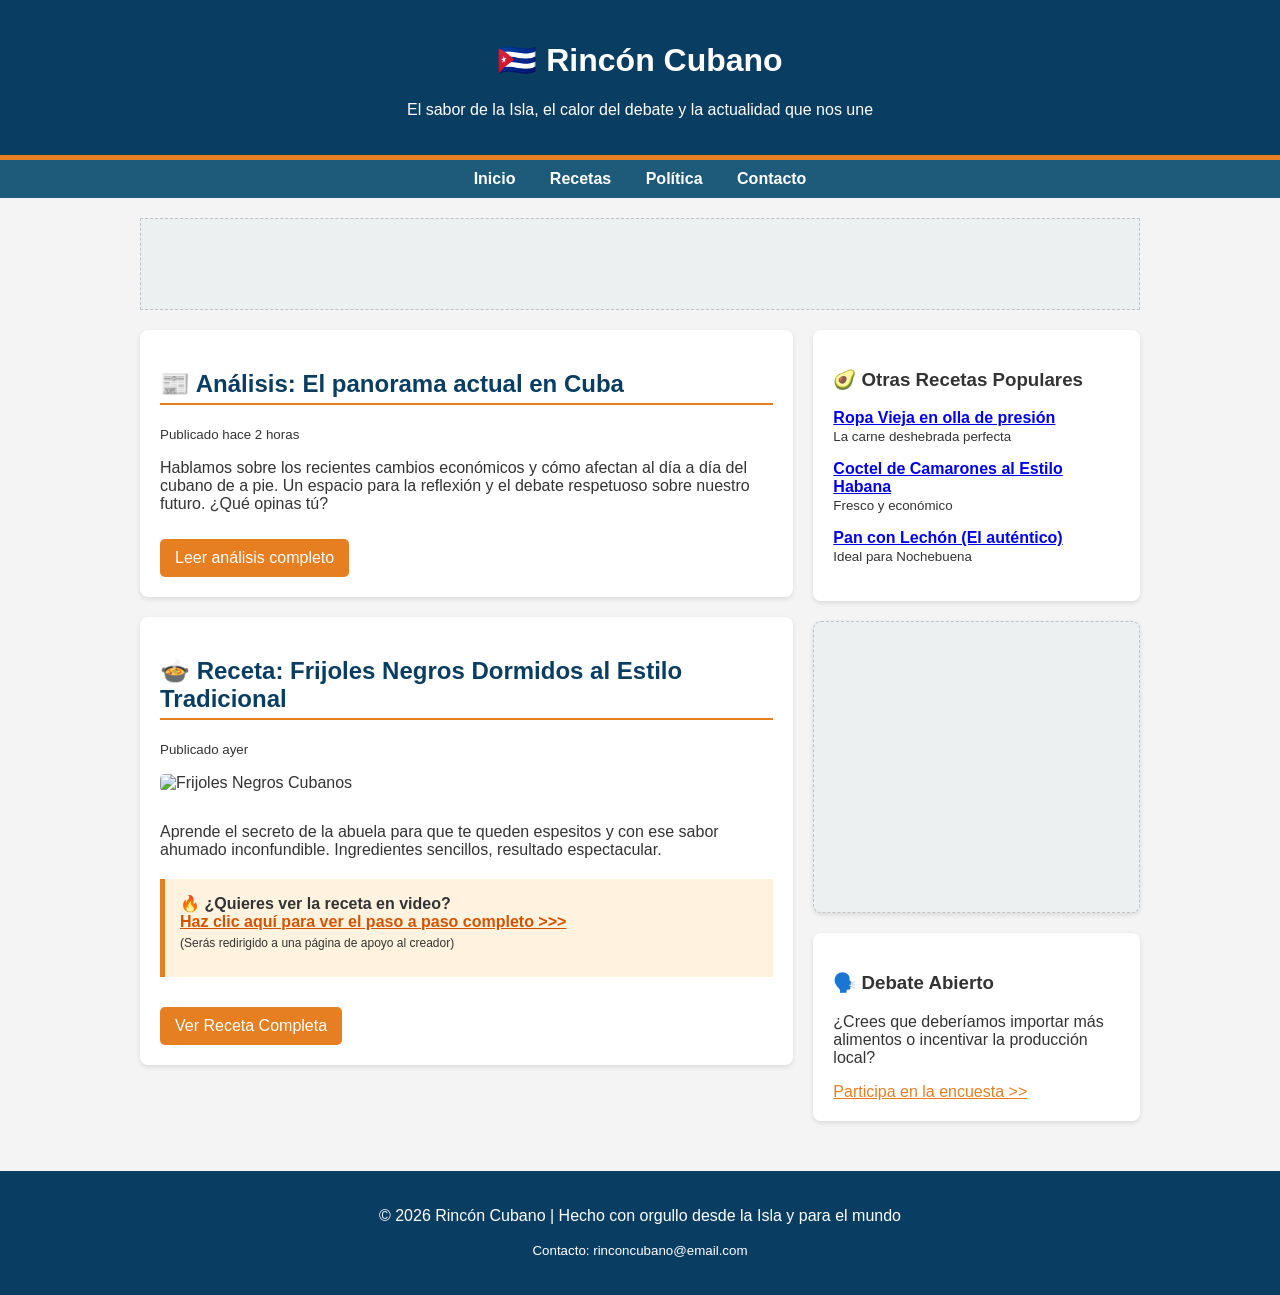
==== index.html @ cc253acf "Update index.html" ====
<!DOCTYPE html>
<html lang="es">
<head>
    <meta charset="UTF-8">
    <meta name="viewport" content="width=device-width, initial-scale=1.0">
    <title>Rincón Cubano - Recetas, Política y Más</title>
    <link rel="icon" type="image/png" href="img/logo.png?v=1">
    <style>
        /* Este es el diseño visual. Puedes cambiar los colores si quieres */
        body {
            font-family: 'Segoe UI', Tahoma, Geneva, Verdana, sans-serif;
            margin: 0;
            padding: 0;
            background-color: #f4f4f4;
            color: #333;
        }
        header {
            background-color: #0a3d62; /* Azul oscuro cubano */
            color: white;
            padding: 20px;
            text-align: center;
            border-bottom: 5px solid #e67e22;
        }
        nav {
            background-color: #1e5a7a;
            padding: 10px;
            text-align: center;
        }
        nav a {
            color: white;
            margin: 0 15px;
            text-decoration: none;
            font-weight: bold;
        }
        .container {
            max-width: 1000px;
            margin: 20px auto;
            padding: 0 15px;
        }
        /* ZONA IDEAL PARA BANNER DE ADSTERRA */
        .ad-banner-top {
            background-color: #ecf0f1;
            min-height: 90px;
            margin-bottom: 20px;
            text-align: center;
            border: 1px dashed #bdc3c7;
            display: flex;
            align-items: center;
            justify-content: center;
            color: #7f8c8d;
        }
        /* Tarjetas de contenido */
        .grid {
            display: grid;
            grid-template-columns: 2fr 1fr;
            gap: 20px;
        }
        .card {
            background: white;
            padding: 20px;
            border-radius: 8px;
            box-shadow: 0 2px 5px rgba(0,0,0,0.1);
            margin-bottom: 20px;
        }
        .card img {
            max-width: 100%;
            height: auto;
            border-radius: 5px;
        }
        h2 {
            color: #0a3d62;
            border-bottom: 2px solid #e67e22;
            padding-bottom: 5px;
        }
        .btn {
            display: inline-block;
            background-color: #e67e22;
            color: white;
            padding: 10px 15px;
            text-decoration: none;
            border-radius: 5px;
            margin-top: 10px;
        }
        footer {
            text-align: center;
            padding: 20px;
            background-color: #0a3d62;
            color: white;
            margin-top: 30px;
        }
        /* SmartLink disfrazado de botón */
        .smartlink-box {
            background-color: #fff3e0;
            border-left: 5px solid #e67e22;
            padding: 15px;
            margin: 20px 0;
        }
    </style>
</head>
<body>

    <header>
        <h1>🇨🇺 Rincón Cubano</h1>
        <p>El sabor de la Isla, el calor del debate y la actualidad que nos une</p>
    </header>

    <nav>
        <a href="#">Inicio</a>
        <a href="#">Recetas</a>
        <a href="#">Política</a>
        <a href="#">Contacto</a>
    </nav>

    <div class="container">
        <!-- ########## BANNER 728x90 - ADSTERRA ########## -->
        <div class="ad-banner-top">
            <script>
                atOptions = {
                    'key' : '49e50f611a7b128eabe27b672810428b',
                    'format' : 'iframe',
                    'height' : 90,
                    'width' : 728,
                    'params' : {}
                };
            </script>
            <script src="https://www.highperformanceformat.com/49e50f611a7b128eabe27b672810428b/invoke.js"></script>
        </div>

        <div class="grid">
            <!-- COLUMNA IZQUIERDA (Contenido Principal) -->
            <div class="main-content">
                <!-- Artículo destacado sobre Política -->
                <div class="card">
                    <h2>📰 Análisis: El panorama actual en Cuba</h2>
                    <p><small>Publicado hace 2 horas</small></p>
                    <p>Hablamos sobre los recientes cambios económicos y cómo afectan al día a día del cubano de a pie. Un espacio para la reflexión y el debate respetuoso sobre nuestro futuro. ¿Qué opinas tú?</p>
                    <a href="#" class="btn">Leer análisis completo</a>
                </div>

                <!-- Artículo de Receta Destacada -->
                <div class="card">
                    <h2>🍲 Receta: Frijoles Negros Dormidos al Estilo Tradicional</h2>
                    <p><small>Publicado ayer</small></p>
                    <!-- Puedes cambiar esta imagen por una tuya más adelante -->
                    <img src="https://placehold.co/600x300/0a3d62/white?text=Frijoles+Dormidos" alt="Frijoles Negros Cubanos" style="width:100%; margin-bottom:15px;">
                    <p>Aprende el secreto de la abuela para que te queden espesitos y con ese sabor ahumado inconfundible. Ingredientes sencillos, resultado espectacular.</p>
                    
                    <!-- ########## SMARTLINK DE ADSTERRA DISFRAZADO ########## -->
                    <div class="smartlink-box">
                        <strong>🔥 ¿Quieres ver la receta en video?</strong> <br>
                        <!-- CAMBIA EL "#" POR TU ENLACE DE SMARTLINK DE ADSTERRA -->
                        <a href="https://www.profitablecpmratenetwork.com/zvdcb11w?key=2efe90c035495862b99218799330a137" target="_blank" style="color: #d35400; font-weight: bold;">Haz clic aquí para ver el paso a paso completo >>></a>
                        <p style="font-size:12px; margin-top:5px;">(Serás redirigido a una página de apoyo al creador)</p>
                    </div>
                    
                    <a href="#" class="btn">Ver Receta Completa</a>
                </div>
            </div>

            <!-- COLUMNA DERECHA (Sidebar para Recetas Rápidas) -->
            <div class="sidebar">
                <div class="card">
                    <h3>🥑 Otras Recetas Populares</h3>
                    <ul style="list-style: none; padding: 0;">
                        <li style="margin-bottom: 15px;">
                            <a href="#" style="font-weight: bold;">Ropa Vieja en olla de presión</a><br>
                            <small>La carne deshebrada perfecta</small>
                        </li>
                        <li style="margin-bottom: 15px;">
                            <a href="#" style="font-weight: bold;">Coctel de Camarones al Estilo Habana</a><br>
                            <small>Fresco y económico</small>
                        </li>
                        <li style="margin-bottom: 15px;">
                            <a href="#" style="font-weight: bold;">Pan con Lechón (El auténtico)</a><br>
                            <small>Ideal para Nochebuena</small>
                        </li>
                    </ul>
                </div>

                <!-- ########## NATIVE BANNER - ADSTERRA ########## -->
                <div class="card" style="min-height: 250px; text-align: center; background: #ecf0f1; border: 1px dashed #bdc3c7;">
                    <script async="async" data-cfasync="false" src="https://pl29198215.profitablecpmratenetwork.com/461940b1f9fb7e7ce9a3de48cf4b657b/invoke.js"></script>
                    <div id="container-461940b1f9fb7e7ce9a3de48cf4b657b"></div>
                </div>
                
                <div class="card">
                    <h3>🗣️ Debate Abierto</h3>
                    <p>¿Crees que deberíamos importar más alimentos o incentivar la producción local?</p>
                    <a href="#" style="color: #e67e22;">Participa en la encuesta >></a>
                </div>
            </div>
        </div>
    </div>

    <footer>
        <p>© 2026 Rincón Cubano | Hecho con orgullo desde la Isla y para el mundo</p>
        <p><small>Contacto: rinconcubano@email.com</small></p>
    </footer>

    <!-- ########## SOCIAL BAR - ADSTERRA ########## -->
    <script src="https://pl29198216.profitablecpmratenetwork.com/50/2a/f2/502af290221df110ef04f537b763bf76.js"></script>

</body>
</html>
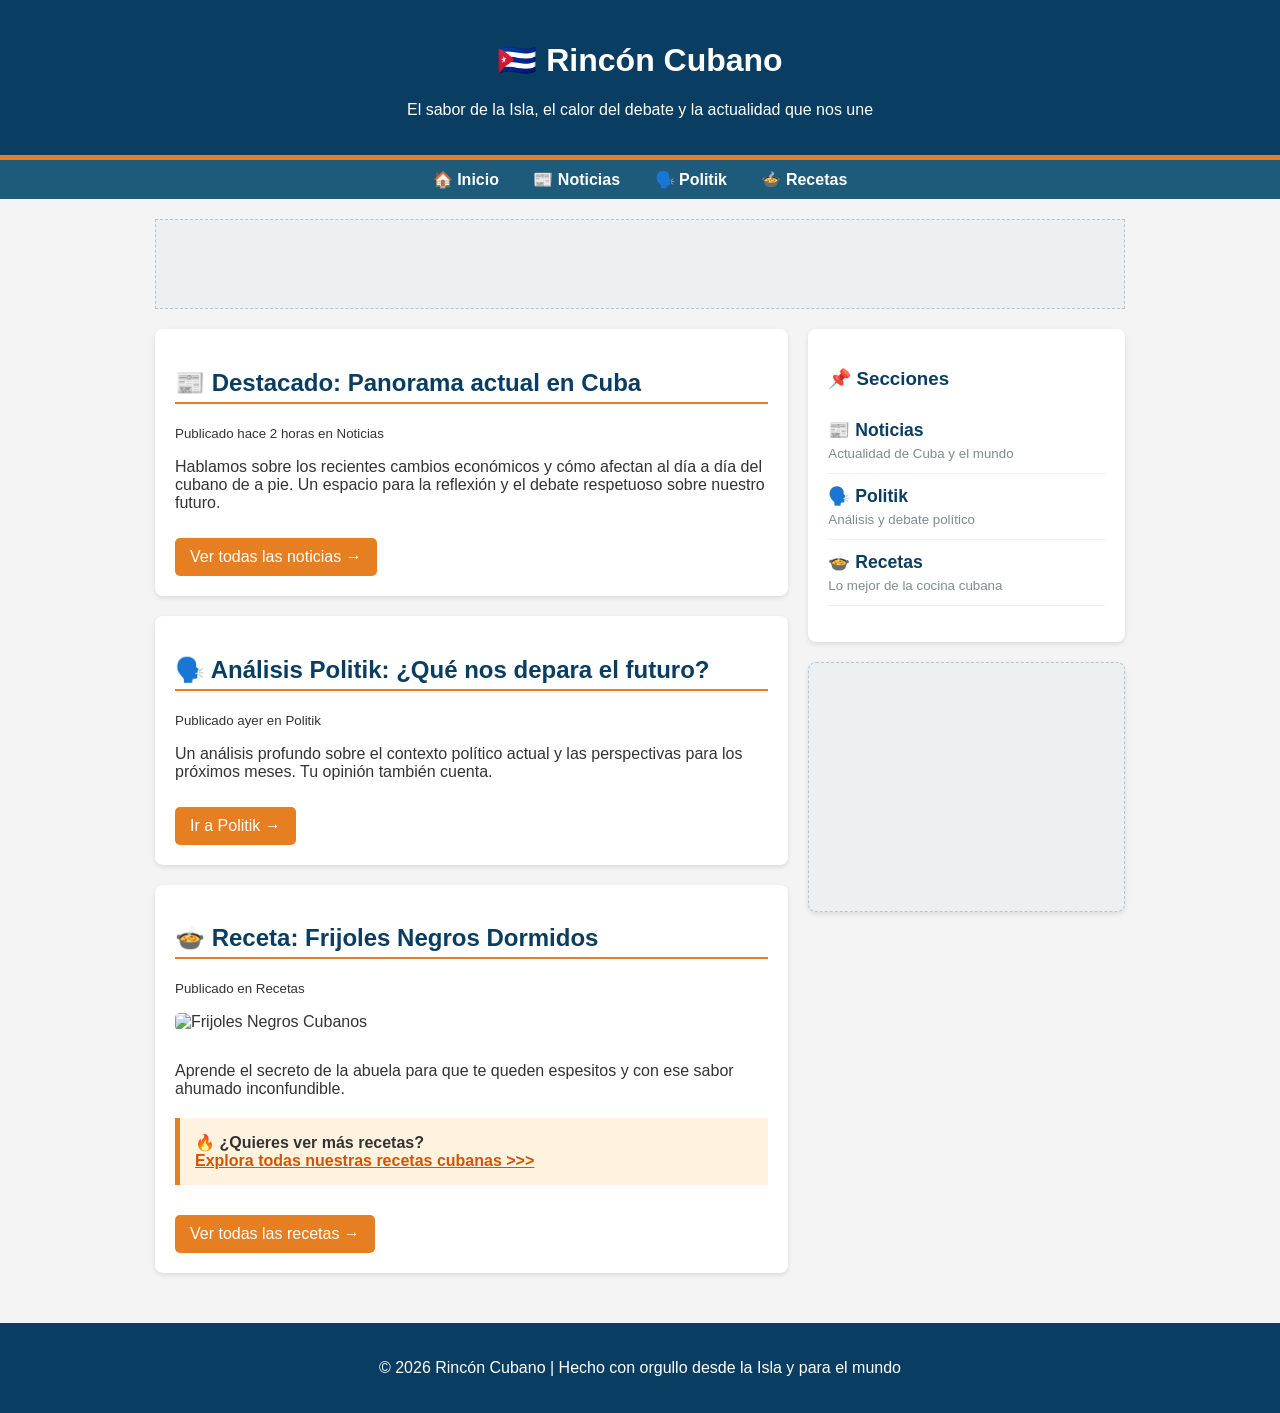
==== commit 8fb483fe: "Update index.html" ====
--- a/index.html
+++ b/index.html
@@ -3,99 +3,8 @@
 <head>
     <meta charset="UTF-8">
     <meta name="viewport" content="width=device-width, initial-scale=1.0">
-    <title>Rincón Cubano - Recetas, Política y Más</title>
-    <link rel="icon" type="image/png" href="img/logo.png?v=1">
-    <style>
-        /* Este es el diseño visual. Puedes cambiar los colores si quieres */
-        body {
-            font-family: 'Segoe UI', Tahoma, Geneva, Verdana, sans-serif;
-            margin: 0;
-            padding: 0;
-            background-color: #f4f4f4;
-            color: #333;
-        }
-        header {
-            background-color: #0a3d62; /* Azul oscuro cubano */
-            color: white;
-            padding: 20px;
-            text-align: center;
-            border-bottom: 5px solid #e67e22;
-        }
-        nav {
-            background-color: #1e5a7a;
-            padding: 10px;
-            text-align: center;
-        }
-        nav a {
-            color: white;
-            margin: 0 15px;
-            text-decoration: none;
-            font-weight: bold;
-        }
-        .container {
-            max-width: 1000px;
-            margin: 20px auto;
-            padding: 0 15px;
-        }
-        /* ZONA IDEAL PARA BANNER DE ADSTERRA */
-        .ad-banner-top {
-            background-color: #ecf0f1;
-            min-height: 90px;
-            margin-bottom: 20px;
-            text-align: center;
-            border: 1px dashed #bdc3c7;
-            display: flex;
-            align-items: center;
-            justify-content: center;
-            color: #7f8c8d;
-        }
-        /* Tarjetas de contenido */
-        .grid {
-            display: grid;
-            grid-template-columns: 2fr 1fr;
-            gap: 20px;
-        }
-        .card {
-            background: white;
-            padding: 20px;
-            border-radius: 8px;
-            box-shadow: 0 2px 5px rgba(0,0,0,0.1);
-            margin-bottom: 20px;
-        }
-        .card img {
-            max-width: 100%;
-            height: auto;
-            border-radius: 5px;
-        }
-        h2 {
-            color: #0a3d62;
-            border-bottom: 2px solid #e67e22;
-            padding-bottom: 5px;
-        }
-        .btn {
-            display: inline-block;
-            background-color: #e67e22;
-            color: white;
-            padding: 10px 15px;
-            text-decoration: none;
-            border-radius: 5px;
-            margin-top: 10px;
-        }
-        footer {
-            text-align: center;
-            padding: 20px;
-            background-color: #0a3d62;
-            color: white;
-            margin-top: 30px;
-        }
-        /* SmartLink disfrazado de botón */
-        .smartlink-box {
-            background-color: #fff3e0;
-            border-left: 5px solid #e67e22;
-            padding: 15px;
-            margin: 20px 0;
-        }
-    </style>
+    <title>Rincón Cubano - Inicio</title>
+    <link rel="stylesheet" href="css/estilo.css">
 </head>
 <body>
 
@@ -105,14 +14,14 @@
     </header>
 
     <nav>
-        <a href="#">Inicio</a>
-        <a href="#">Recetas</a>
-        <a href="#">Política</a>
-        <a href="#">Contacto</a>
+        <a href="index.html">🏠 Inicio</a>
+        <a href="noticias/">📰 Noticias</a>
+        <a href="politik/">🗣️ Politik</a>
+        <a href="recetas/">🍲 Recetas</a>
     </nav>
 
     <div class="container">
-        <!-- ########## BANNER 728x90 - ADSTERRA ########## -->
+        <!-- Banner 728x90 - Adsterra -->
         <div class="ad-banner-top">
             <script>
                 atOptions = {
@@ -127,66 +36,55 @@
         </div>
 
         <div class="grid">
-            <!-- COLUMNA IZQUIERDA (Contenido Principal) -->
+            <!-- Columna principal -->
             <div class="main-content">
-                <!-- Artículo destacado sobre Política -->
+                <!-- Artículo destacado de Noticias -->
                 <div class="card">
-                    <h2>📰 Análisis: El panorama actual en Cuba</h2>
-                    <p><small>Publicado hace 2 horas</small></p>
-                    <p>Hablamos sobre los recientes cambios económicos y cómo afectan al día a día del cubano de a pie. Un espacio para la reflexión y el debate respetuoso sobre nuestro futuro. ¿Qué opinas tú?</p>
-                    <a href="#" class="btn">Leer análisis completo</a>
+                    <h2>📰 Destacado: Panorama actual en Cuba</h2>
+                    <p><small>Publicado hace 2 horas en Noticias</small></p>
+                    <p>Hablamos sobre los recientes cambios económicos y cómo afectan al día a día del cubano de a pie. Un espacio para la reflexión y el debate respetuoso sobre nuestro futuro.</p>
+                    <a href="noticias/" class="btn">Ver todas las noticias →</a>
                 </div>
 
-                <!-- Artículo de Receta Destacada -->
+                <!-- Artículo destacado de Politik -->
                 <div class="card">
-                    <h2>🍲 Receta: Frijoles Negros Dormidos al Estilo Tradicional</h2>
-                    <p><small>Publicado ayer</small></p>
-                    <!-- Puedes cambiar esta imagen por una tuya más adelante -->
+                    <h2>🗣️ Análisis Politik: ¿Qué nos depara el futuro?</h2>
+                    <p><small>Publicado ayer en Politik</small></p>
+                    <p>Un análisis profundo sobre el contexto político actual y las perspectivas para los próximos meses. Tu opinión también cuenta.</p>
+                    <a href="politik/" class="btn">Ir a Politik →</a>
+                </div>
+
+                <!-- Receta destacada -->
+                <div class="card">
+                    <h2>🍲 Receta: Frijoles Negros Dormidos</h2>
+                    <p><small>Publicado en Recetas</small></p>
                     <img src="https://placehold.co/600x300/0a3d62/white?text=Frijoles+Dormidos" alt="Frijoles Negros Cubanos" style="width:100%; margin-bottom:15px;">
-                    <p>Aprende el secreto de la abuela para que te queden espesitos y con ese sabor ahumado inconfundible. Ingredientes sencillos, resultado espectacular.</p>
+                    <p>Aprende el secreto de la abuela para que te queden espesitos y con ese sabor ahumado inconfundible.</p>
                     
-                    <!-- ########## SMARTLINK DE ADSTERRA DISFRAZADO ########## -->
                     <div class="smartlink-box">
-                        <strong>🔥 ¿Quieres ver la receta en video?</strong> <br>
-                        <!-- CAMBIA EL "#" POR TU ENLACE DE SMARTLINK DE ADSTERRA -->
-                        <a href="https://www.profitablecpmratenetwork.com/zvdcb11w?key=2efe90c035495862b99218799330a137" target="_blank" style="color: #d35400; font-weight: bold;">Haz clic aquí para ver el paso a paso completo >>></a>
-                        <p style="font-size:12px; margin-top:5px;">(Serás redirigido a una página de apoyo al creador)</p>
+                        <strong>🔥 ¿Quieres ver más recetas?</strong><br>
+                        <a href="recetas/" style="color: #d35400; font-weight: bold;">Explora todas nuestras recetas cubanas >>></a>
                     </div>
                     
-                    <a href="#" class="btn">Ver Receta Completa</a>
+                    <a href="recetas/" class="btn">Ver todas las recetas →</a>
                 </div>
             </div>
 
-            <!-- COLUMNA DERECHA (Sidebar para Recetas Rápidas) -->
+            <!-- Sidebar -->
             <div class="sidebar">
                 <div class="card">
-                    <h3>🥑 Otras Recetas Populares</h3>
-                    <ul style="list-style: none; padding: 0;">
-                        <li style="margin-bottom: 15px;">
-                            <a href="#" style="font-weight: bold;">Ropa Vieja en olla de presión</a><br>
-                            <small>La carne deshebrada perfecta</small>
-                        </li>
-                        <li style="margin-bottom: 15px;">
-                            <a href="#" style="font-weight: bold;">Coctel de Camarones al Estilo Habana</a><br>
-                            <small>Fresco y económico</small>
-                        </li>
-                        <li style="margin-bottom: 15px;">
-                            <a href="#" style="font-weight: bold;">Pan con Lechón (El auténtico)</a><br>
-                            <small>Ideal para Nochebuena</small>
-                        </li>
+                    <h3>📌 Secciones</h3>
+                    <ul class="post-list">
+                        <li><a href="noticias/">📰 Noticias</a><small>Actualidad de Cuba y el mundo</small></li>
+                        <li><a href="politik/">🗣️ Politik</a><small>Análisis y debate político</small></li>
+                        <li><a href="recetas/">🍲 Recetas</a><small>Lo mejor de la cocina cubana</small></li>
                     </ul>
                 </div>
 
-                <!-- ########## NATIVE BANNER - ADSTERRA ########## -->
+                <!-- Native Banner - Adsterra -->
                 <div class="card" style="min-height: 250px; text-align: center; background: #ecf0f1; border: 1px dashed #bdc3c7;">
                     <script async="async" data-cfasync="false" src="https://pl29198215.profitablecpmratenetwork.com/461940b1f9fb7e7ce9a3de48cf4b657b/invoke.js"></script>
                     <div id="container-461940b1f9fb7e7ce9a3de48cf4b657b"></div>
-                </div>
-                
-                <div class="card">
-                    <h3>🗣️ Debate Abierto</h3>
-                    <p>¿Crees que deberíamos importar más alimentos o incentivar la producción local?</p>
-                    <a href="#" style="color: #e67e22;">Participa en la encuesta >></a>
                 </div>
             </div>
         </div>
@@ -194,10 +92,9 @@
 
     <footer>
         <p>© 2026 Rincón Cubano | Hecho con orgullo desde la Isla y para el mundo</p>
-        <p><small>Contacto: rinconcubano@email.com</small></p>
     </footer>
 
-    <!-- ########## SOCIAL BAR - ADSTERRA ########## -->
+    <!-- Social Bar - Adsterra -->
     <script src="https://pl29198216.profitablecpmratenetwork.com/50/2a/f2/502af290221df110ef04f537b763bf76.js"></script>
 
 </body>
--- a/css/estilo.css
+++ b/css/estilo.css
@@ -0,0 +1,152 @@
+/* Estilos compartidos para todo Rincón Cubano */
+* {
+    box-sizing: border-box;
+}
+
+body {
+    font-family: 'Segoe UI', Tahoma, Geneva, Verdana, sans-serif;
+    margin: 0;
+    padding: 0;
+    background-color: #f4f4f4;
+    color: #333;
+}
+
+header {
+    background-color: #0a3d62;
+    color: white;
+    padding: 20px;
+    text-align: center;
+    border-bottom: 5px solid #e67e22;
+}
+
+nav {
+    background-color: #1e5a7a;
+    padding: 10px;
+    text-align: center;
+}
+
+nav a {
+    color: white;
+    margin: 0 15px;
+    text-decoration: none;
+    font-weight: bold;
+}
+
+nav a:hover {
+    color: #e67e22;
+}
+
+.container {
+    max-width: 1000px;
+    margin: 20px auto;
+    padding: 0 15px;
+}
+
+/* Banner de anuncios */
+.ad-banner-top {
+    background-color: #ecf0f1;
+    min-height: 90px;
+    margin-bottom: 20px;
+    text-align: center;
+    border: 1px dashed #bdc3c7;
+    display: flex;
+    align-items: center;
+    justify-content: center;
+    color: #7f8c8d;
+}
+
+/* Grid para layouts */
+.grid {
+    display: grid;
+    grid-template-columns: 2fr 1fr;
+    gap: 20px;
+}
+
+.card {
+    background: white;
+    padding: 20px;
+    border-radius: 8px;
+    box-shadow: 0 2px 5px rgba(0,0,0,0.1);
+    margin-bottom: 20px;
+}
+
+.card img {
+    max-width: 100%;
+    height: auto;
+    border-radius: 5px;
+}
+
+h2 {
+    color: #0a3d62;
+    border-bottom: 2px solid #e67e22;
+    padding-bottom: 5px;
+}
+
+h3 {
+    color: #0a3d62;
+}
+
+.btn {
+    display: inline-block;
+    background-color: #e67e22;
+    color: white;
+    padding: 10px 15px;
+    text-decoration: none;
+    border-radius: 5px;
+    margin-top: 10px;
+}
+
+.btn:hover {
+    background-color: #d35400;
+}
+
+/* SmartLink box */
+.smartlink-box {
+    background-color: #fff3e0;
+    border-left: 5px solid #e67e22;
+    padding: 15px;
+    margin: 20px 0;
+}
+
+/* Lista de artículos */
+.post-list {
+    list-style: none;
+    padding: 0;
+}
+
+.post-list li {
+    padding: 12px 0;
+    border-bottom: 1px solid #eee;
+}
+
+.post-list a {
+    text-decoration: none;
+    color: #0a3d62;
+    font-weight: bold;
+    font-size: 1.1em;
+}
+
+.post-list a:hover {
+    color: #e67e22;
+}
+
+.post-list small {
+    color: #7f8c8d;
+    display: block;
+    margin-top: 5px;
+}
+
+footer {
+    text-align: center;
+    padding: 20px;
+    background-color: #0a3d62;
+    color: white;
+    margin-top: 30px;
+}
+
+/* Responsive para móviles */
+@media (max-width: 768px) {
+    .grid {
+        grid-template-columns: 1fr;
+    }
+}
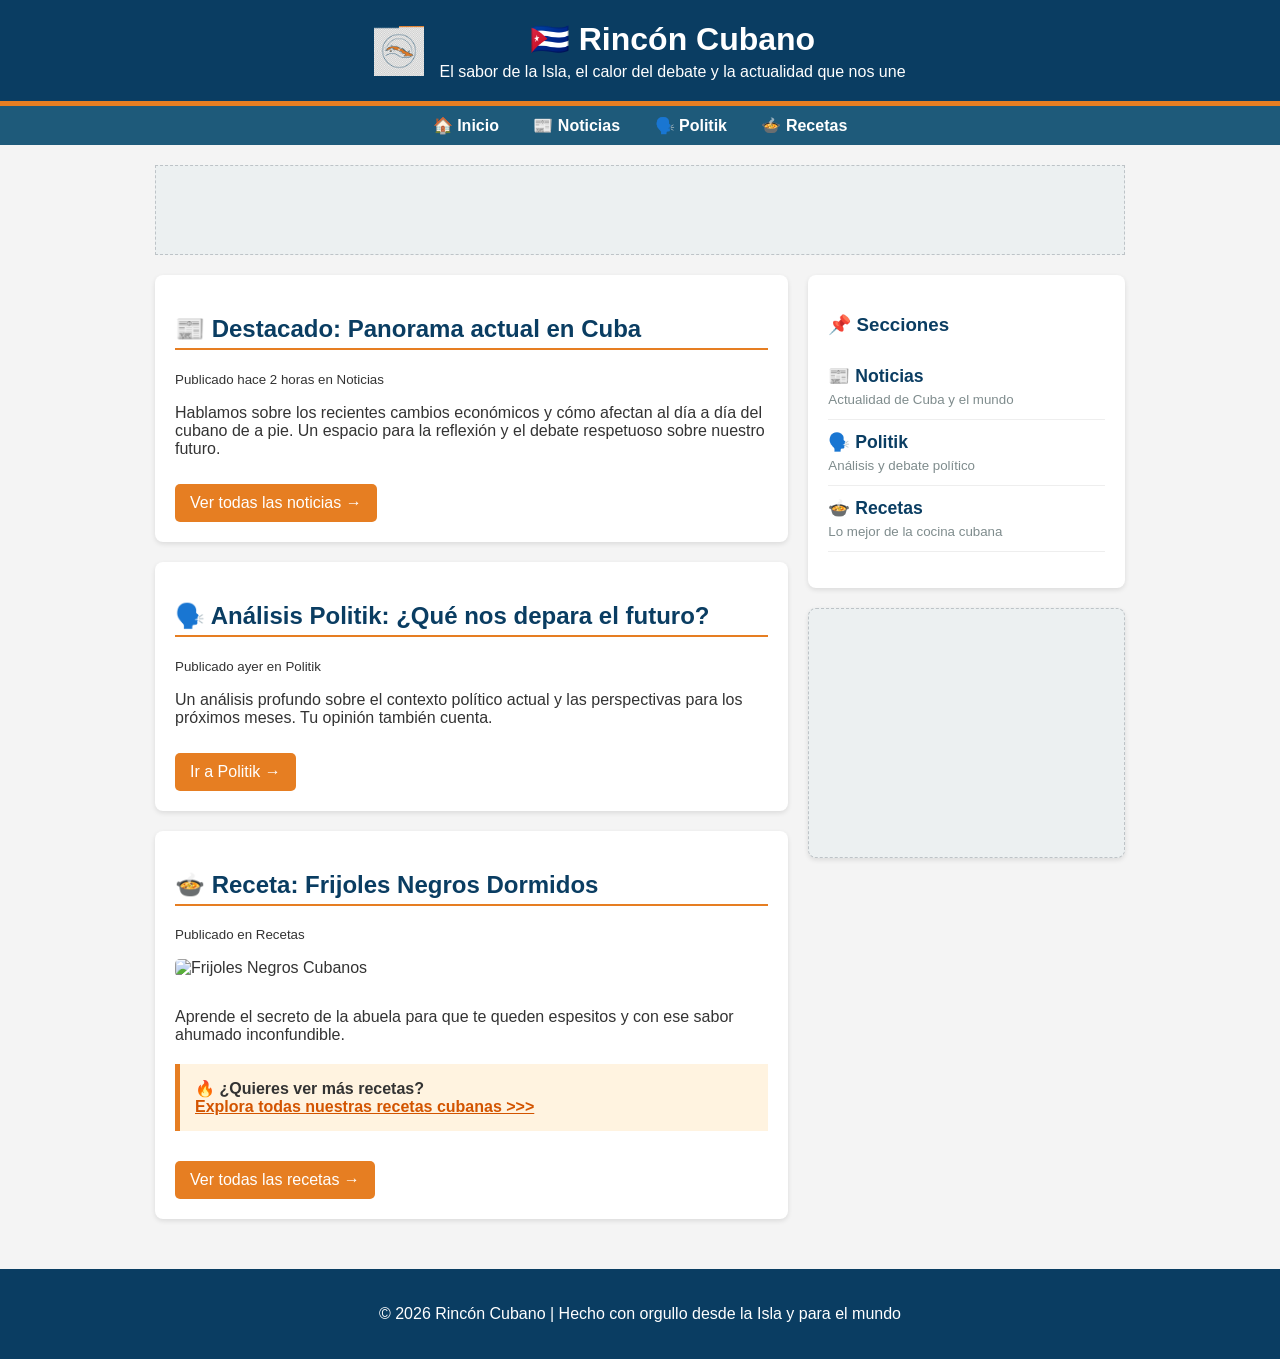
==== commit 3e1f54e0: "Update index.html" ====
--- a/index.html
+++ b/index.html
@@ -4,14 +4,24 @@
     <meta charset="UTF-8">
     <meta name="viewport" content="width=device-width, initial-scale=1.0">
     <title>Rincón Cubano - Inicio</title>
+    <meta charset="UTF-8">
+    <meta name="viewport" content="width=device-width, initial-scale=1.0">
+    <title>Rincón Cubano - Inicio</title>
+    <!-- AÑADE ESTA LÍNEA PARA EL FAVICON -->
+    <link rel="icon" type="image/png" href="img/logo.png">
     <link rel="stylesheet" href="css/estilo.css">
 </head>
 <body>
 
     <header>
-        <h1>🇨🇺 Rincón Cubano</h1>
-        <p>El sabor de la Isla, el calor del debate y la actualidad que nos une</p>
-    </header>
+    <div style="display: flex; align-items: center; justify-content: center; gap: 15px; flex-wrap: wrap;">
+        <img src="img/Gemini_Generated_Image_jnjujgjnjujgjnju.png" alt="Isla de Cuba" style="height: 50px; width: auto;">
+        <div>
+            <h1 style="margin:0;">🇨🇺 Rincón Cubano</h1>
+            <p style="margin:5px 0 0;">El sabor de la Isla, el calor del debate y la actualidad que nos une</p>
+        </div>
+    </div>
+</header>
 
     <nav>
         <a href="index.html">🏠 Inicio</a>
@@ -93,6 +103,9 @@
     <footer>
         <p>© 2026 Rincón Cubano | Hecho con orgullo desde la Isla y para el mundo</p>
     </footer>
+    
+     <!-- JavaScript para transiciones -->
+    <script src="js/script.js"></script>
 
     <!-- Social Bar - Adsterra -->
     <script src="https://pl29198216.profitablecpmratenetwork.com/50/2a/f2/502af290221df110ef04f537b763bf76.js"></script>
--- a/css/estilo.css
+++ b/css/estilo.css
@@ -150,3 +150,24 @@
         grid-template-columns: 1fr;
     }
 }
+
+/* ========== ANIMACIÓN DE TRANSICIÓN ENTRE PÁGINAS ========== */
+.page-transition {
+    animation: fadeOut 0.3s ease-in-out;
+}
+
+@keyframes fadeOut {
+    0% { opacity: 1; }
+    100% { opacity: 0; }
+}
+
+/* Efecto hover mejorado para los botones del menú */
+nav a {
+    transition: all 0.3s ease;
+}
+
+nav a:hover {
+    background-color: rgba(230, 126, 34, 0.2);
+    padding: 8px 12px;
+    border-radius: 5px;
+}
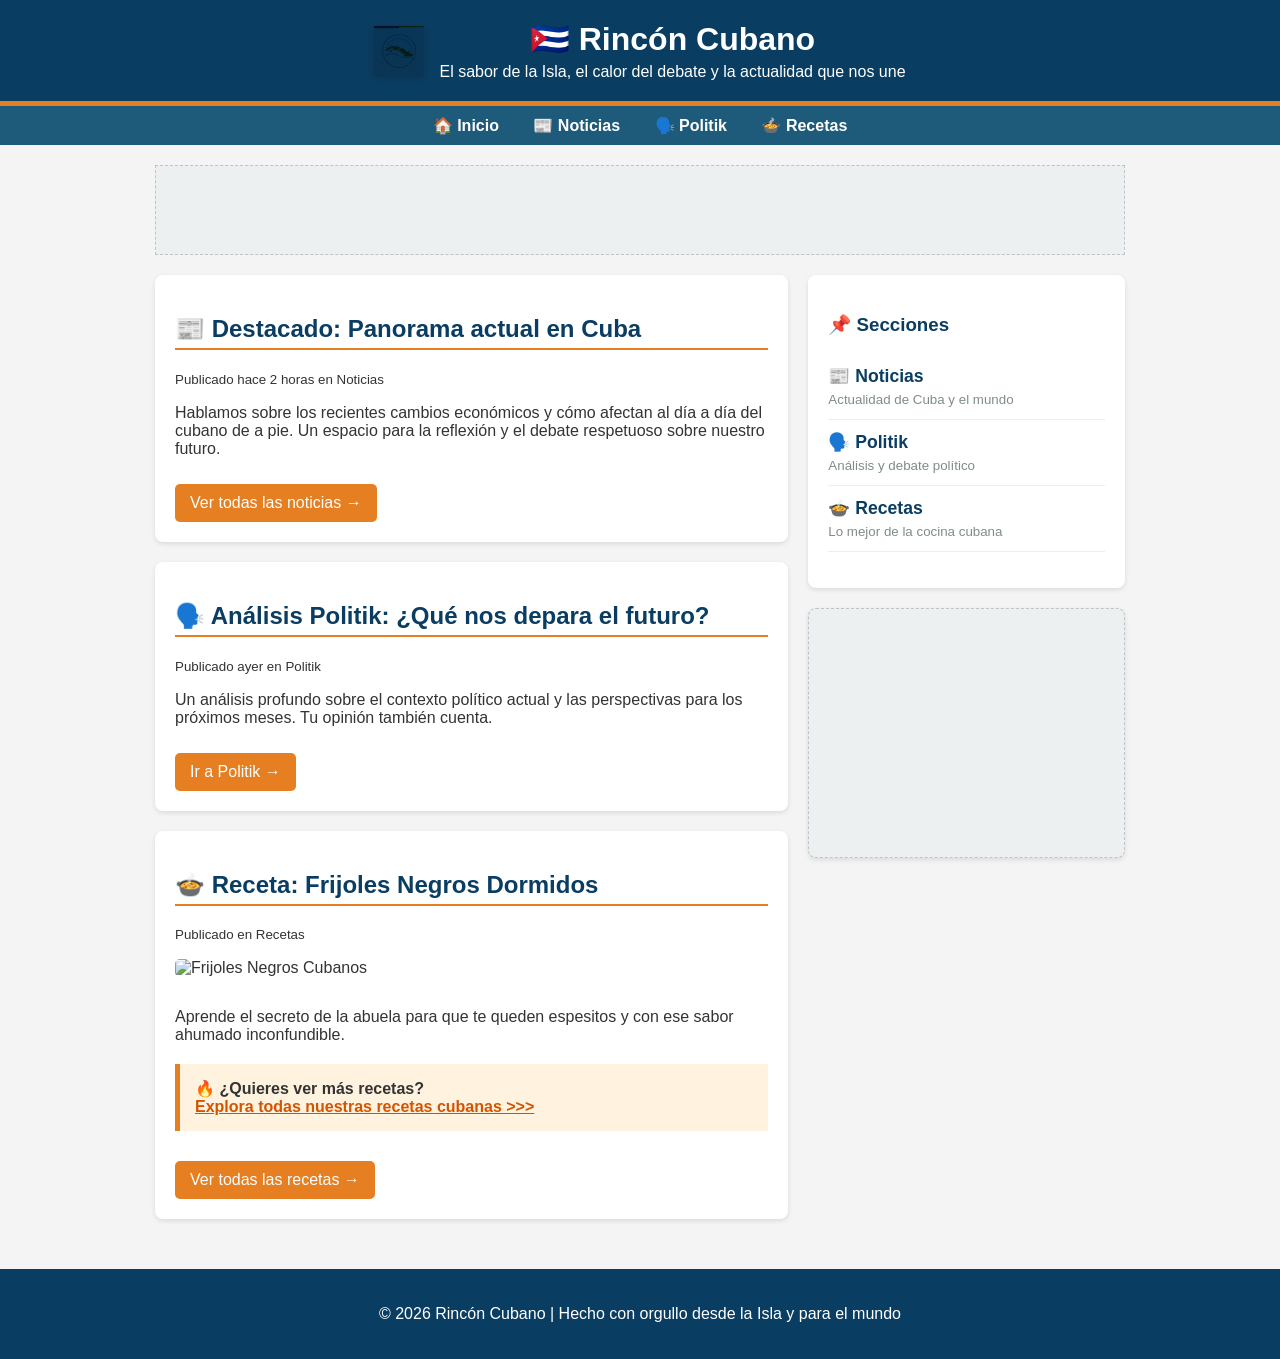
==== commit 8c555631: "Update index.html" ====
--- a/index.html
+++ b/index.html
@@ -13,9 +13,9 @@
 </head>
 <body>
 
-    <header>
+   <header>
     <div style="display: flex; align-items: center; justify-content: center; gap: 15px; flex-wrap: wrap;">
-        <img src="img/Gemini_Generated_Image_jnjujgjnjujgjnju.png" alt="Isla de Cuba" style="height: 50px; width: auto;">
+        <img src="img/Gemini_Generated_Image_jnjujgjnjujgjnju.png" alt="Isla de Cuba" style="height: 50px; width: auto; filter: drop-shadow(0 2px 4px rgba(0,0,0,0.2)); background: transparent; mix-blend-mode: multiply;">
         <div>
             <h1 style="margin:0;">🇨🇺 Rincón Cubano</h1>
             <p style="margin:5px 0 0;">El sabor de la Isla, el calor del debate y la actualidad que nos une</p>
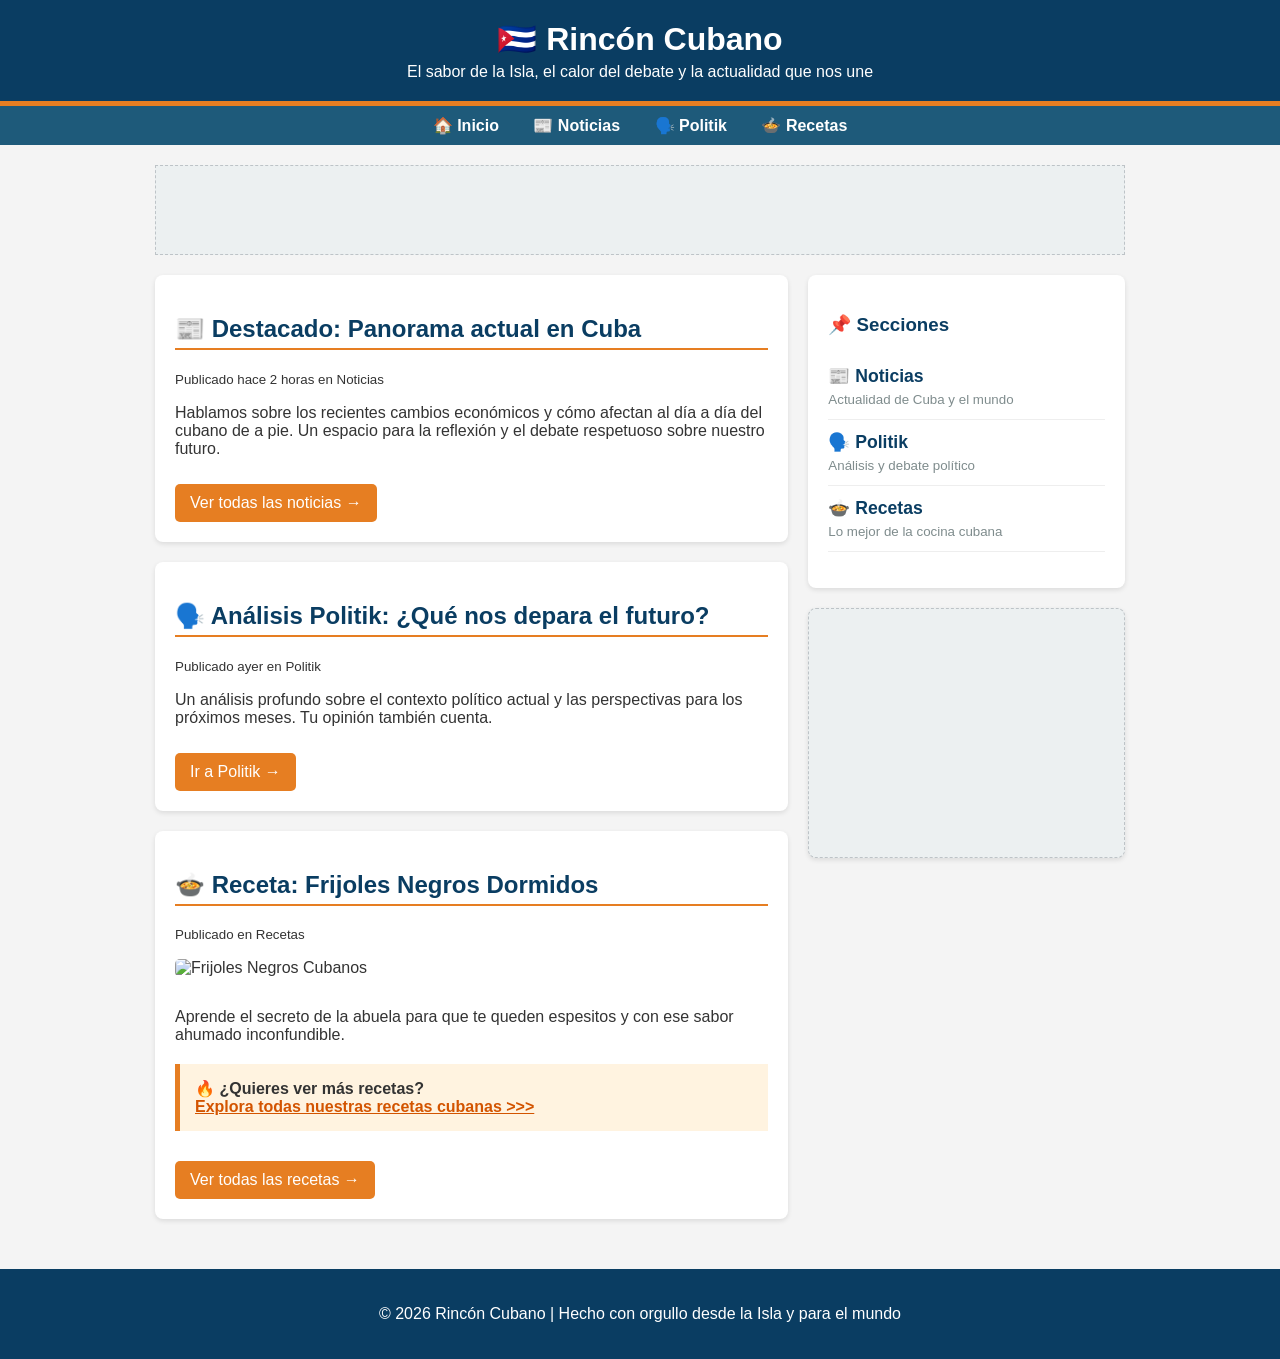
==== commit d3ea2f73: "Update index.html" ====
--- a/index.html
+++ b/index.html
@@ -14,13 +14,8 @@
 <body>
 
    <header>
-    <div style="display: flex; align-items: center; justify-content: center; gap: 15px; flex-wrap: wrap;">
-        <img src="img/Gemini_Generated_Image_jnjujgjnjujgjnju.png" alt="Isla de Cuba" style="height: 50px; width: auto; filter: drop-shadow(0 2px 4px rgba(0,0,0,0.2)); background: transparent; mix-blend-mode: multiply;">
-        <div>
             <h1 style="margin:0;">🇨🇺 Rincón Cubano</h1>
             <p style="margin:5px 0 0;">El sabor de la Isla, el calor del debate y la actualidad que nos une</p>
-        </div>
-    </div>
 </header>
 
     <nav>
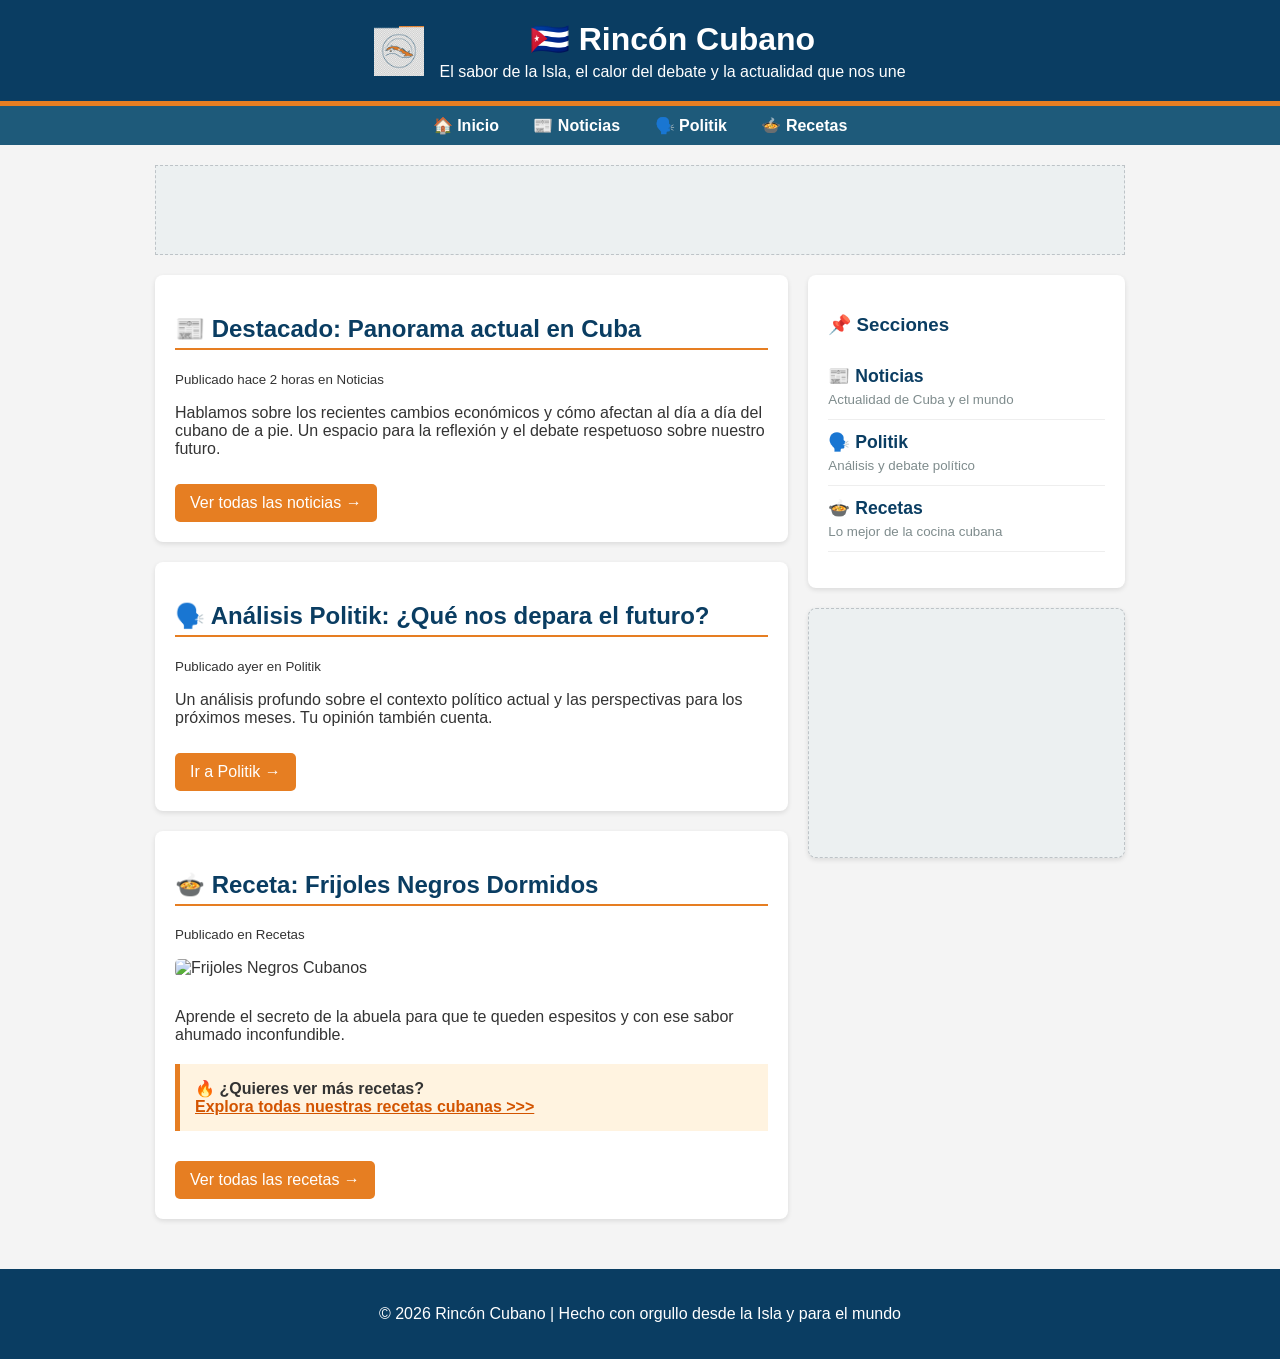
==== commit 618f9ce5: "Update index.html" ====
--- a/index.html
+++ b/index.html
@@ -14,8 +14,13 @@
 <body>
 
    <header>
+    <div style="display: flex; align-items: center; justify-content: center; gap: 15px; flex-wrap: wrap;">
+        <img src="img/Gemini_Generated_Image_jnjujgjnjujgjnju.png" alt="Isla de Cuba" style="height: 50px; width: auto;">
+        <div>
             <h1 style="margin:0;">🇨🇺 Rincón Cubano</h1>
             <p style="margin:5px 0 0;">El sabor de la Isla, el calor del debate y la actualidad que nos une</p>
+        </div>
+    </div>
 </header>
 
     <nav>
